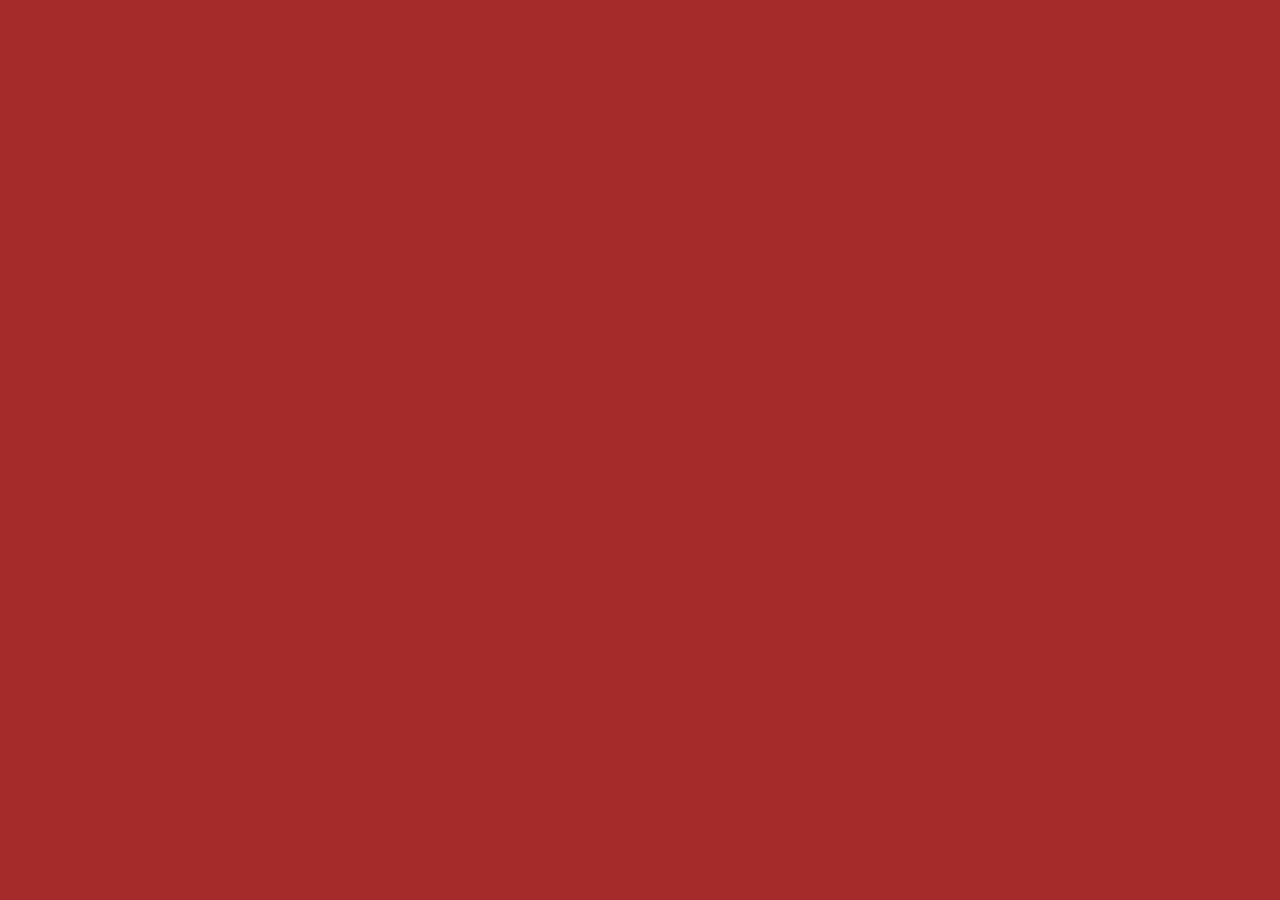
==== index.html @ d59c1c3f "Basic files created" ====
<!DOCTYPE html>
<html lang="en">
<head>
    <meta charset="UTF-8">
    <meta http-equiv="X-UA-Compatible" content="IE=edge">
    <meta name="viewport" content="width=device-width, initial-scale=1.0">

    <!-- Style -->
    <link rel="stylesheet" href="css/style.css">

    <title>Document</title>
</head>
<body>
    

    <script src="js/script.js"></script>
</body>
</html>
---- css/style.css ----
/* RESET */
* {
    margin: 0;
    padding: 0;
    box-sizing: border-box;
}

html {
    font-size: 100%;
    
    background-color: brown;
}

/* COMMON */
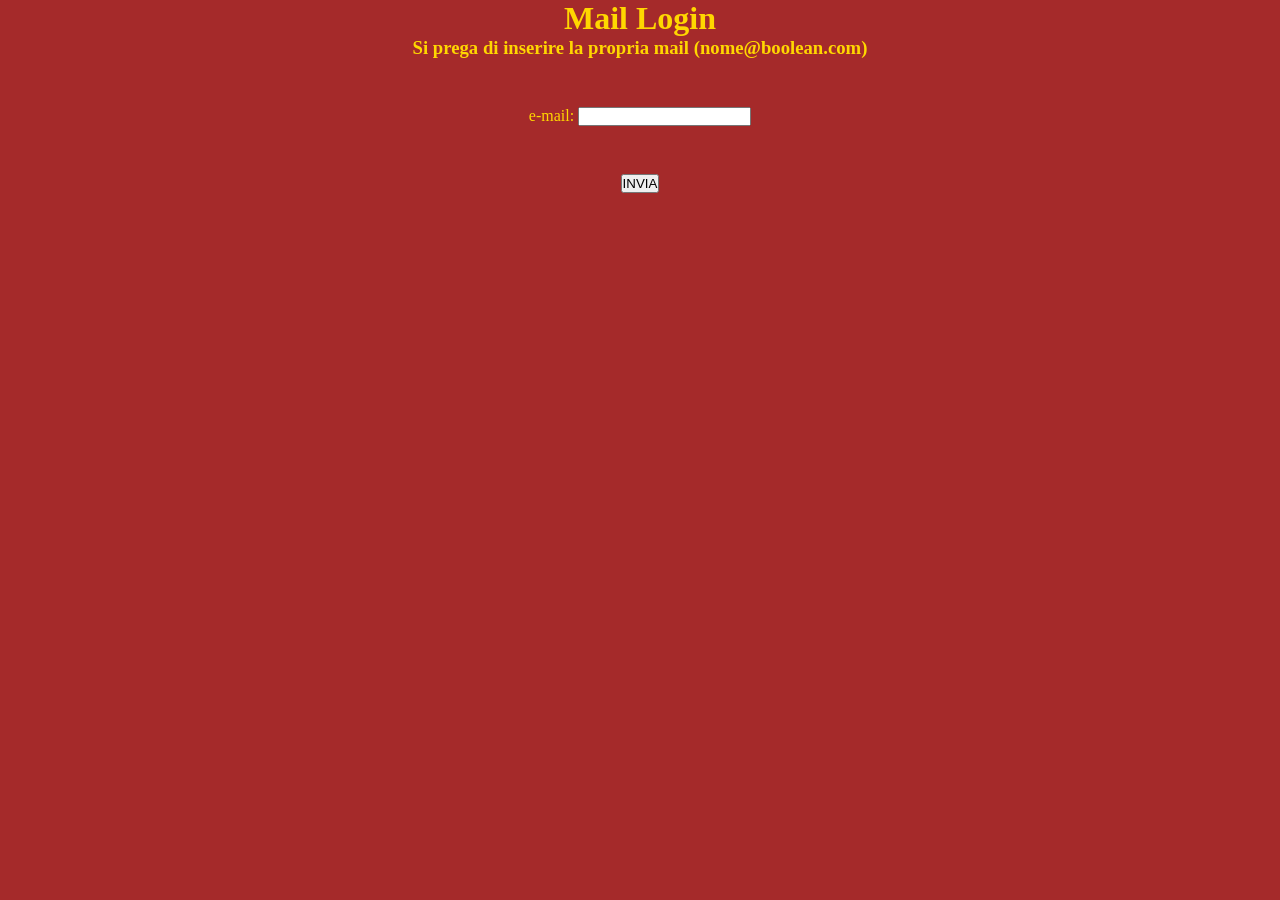
==== commit 935b3eed: "Form created" ====
--- a/index.html
+++ b/index.html
@@ -8,11 +8,21 @@
     <!-- Style -->
     <link rel="stylesheet" href="css/style.css">
 
-    <title>Document</title>
+    <title>Mail login</title>
 </head>
 <body>
-    
+    <main>
+        <h1>Mail Login</h1>
 
+        <h3>Si prega di inserire la propria mail (nome@boolean.com)</h3>
+
+        <div class="mail-container">
+            <label for="user-mail">e-mail:</label>
+            <input type="text" id="user-mail">
+        </div>
+
+        <button id="send-mail">INVIA</button>
+    </main>
     <script src="js/script.js"></script>
 </body>
 </html>
--- a/css/style.css
+++ b/css/style.css
@@ -7,8 +7,19 @@
 
 html {
     font-size: 100%;
-    
+
+}
+
+/* COMMON */
+main {
+    width: 100%;
+    height: 100vh;
+    text-align: center;
+
+    color: gold;
     background-color: brown;
 }
 
-/* COMMON */+.mail-container {
+    padding: 3rem;
+}
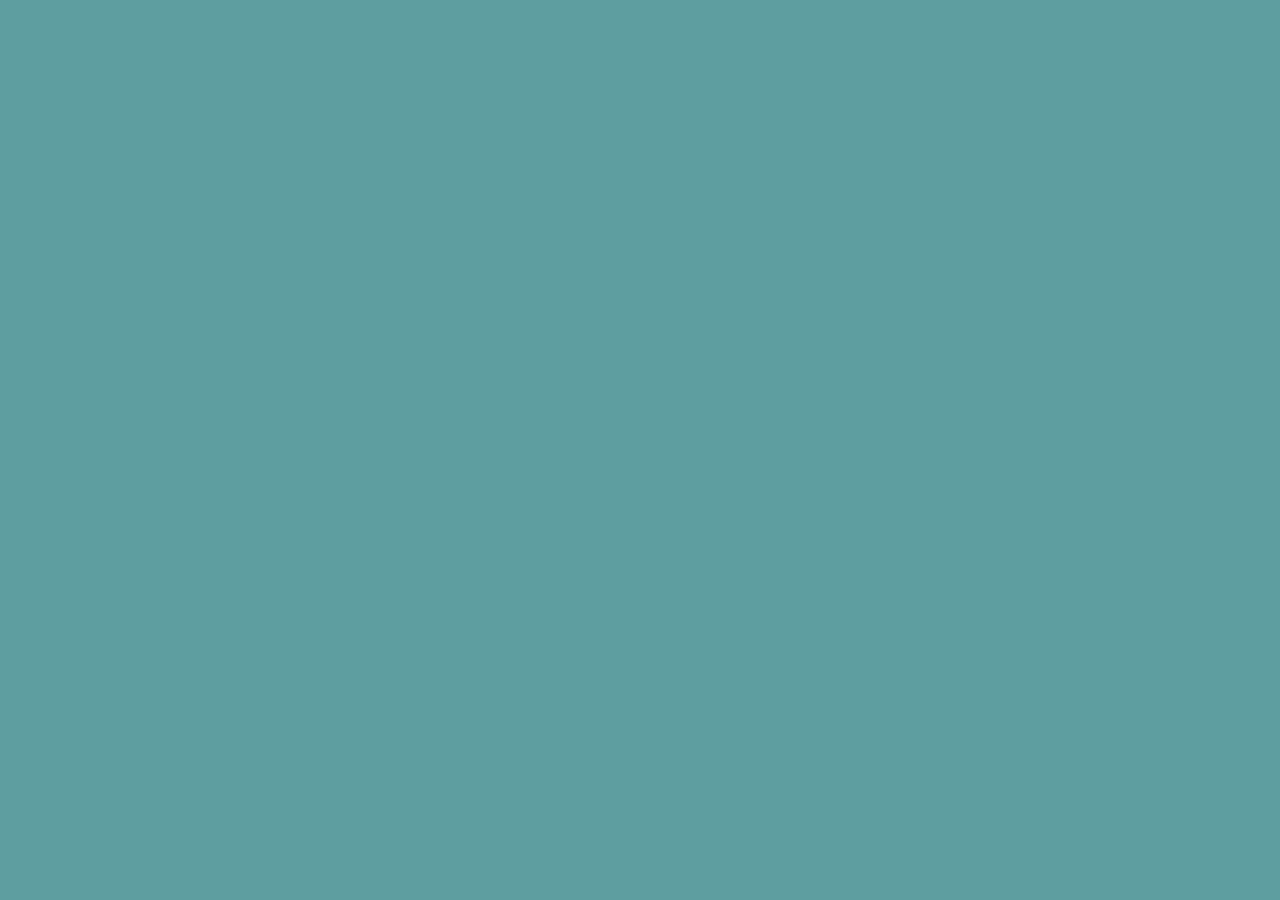
==== commit aee756ca: "Script - pseudo code created and basic files correction" ====
--- a/index.html
+++ b/index.html
@@ -8,21 +8,10 @@
     <!-- Style -->
     <link rel="stylesheet" href="css/style.css">
 
-    <title>Mail login</title>
+    <title>Gioco dei dadi</title>
 </head>
 <body>
-    <main>
-        <h1>Mail Login</h1>
-
-        <h3>Si prega di inserire la propria mail (nome@boolean.com)</h3>
-
-        <div class="mail-container">
-            <label for="user-mail">e-mail:</label>
-            <input type="text" id="user-mail">
-        </div>
-
-        <button id="send-mail">INVIA</button>
-    </main>
+    
     <script src="js/script.js"></script>
 </body>
 </html>
--- a/css/style.css
+++ b/css/style.css
@@ -6,20 +6,9 @@
 }
 
 html {
+    width: 100%;
+    height: 100vh;
     font-size: 100%;
 
-}
-
-/* COMMON */
-main {
-    width: 100%;
-    height: 100vh;
-    text-align: center;
-
-    color: gold;
-    background-color: brown;
-}
-
-.mail-container {
-    padding: 3rem;
+    background-color: cadetblue;
 }
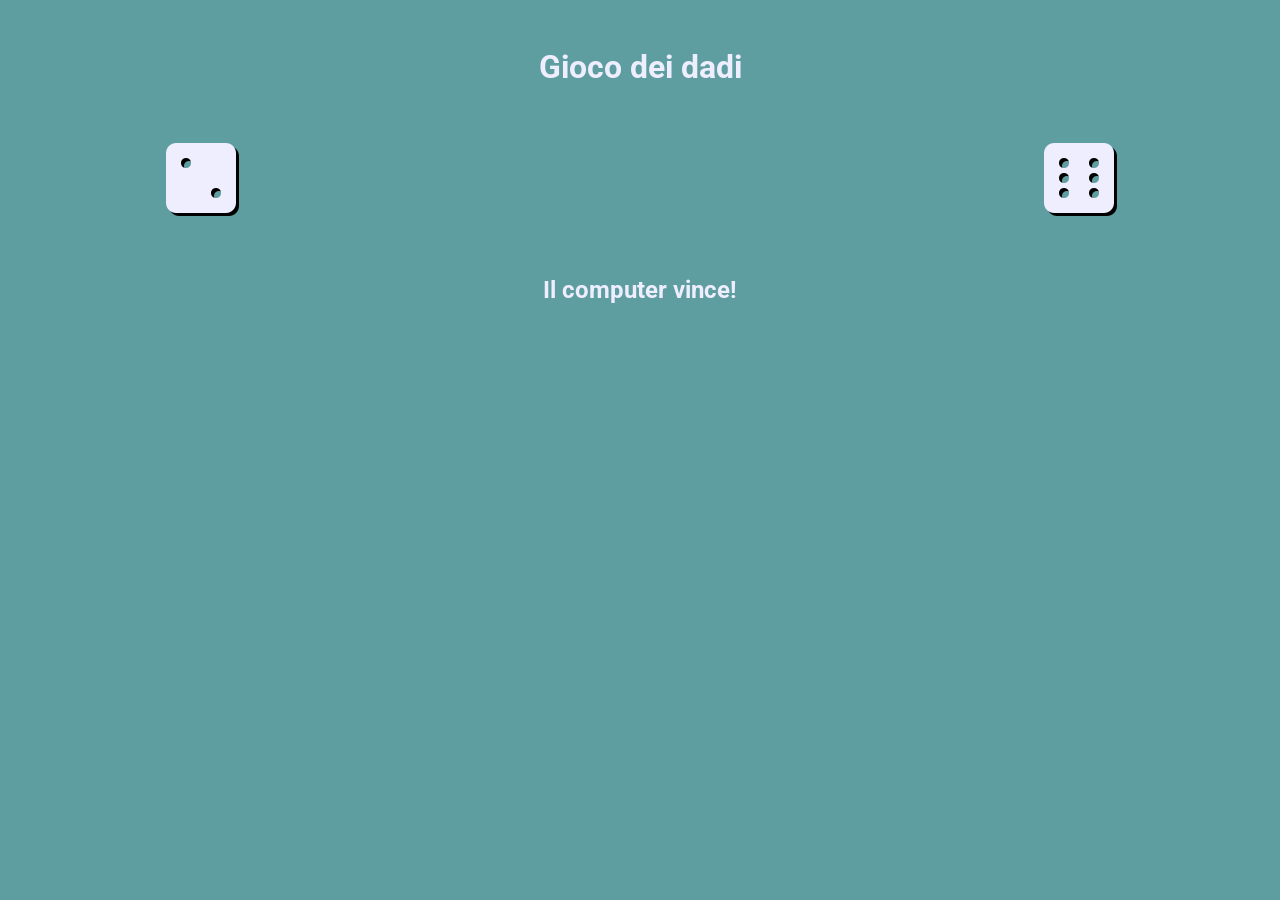
==== commit aeec6b1d: "Script for graphics dice added and refactoring html" ====
--- a/index.html
+++ b/index.html
@@ -5,12 +5,35 @@
     <meta http-equiv="X-UA-Compatible" content="IE=edge">
     <meta name="viewport" content="width=device-width, initial-scale=1.0">
 
+    <!-- Google Fonts -->
+    <link rel="preconnect" href="https://fonts.googleapis.com">
+    <link rel="preconnect" href="https://fonts.gstatic.com" crossorigin>
+    <link href="https://fonts.googleapis.com/css2?family=Roboto:wght@500&display=swap" rel="stylesheet"> 
+
+    <!-- FontAwesome -->
+    <link rel="stylesheet" href="https://cdnjs.cloudflare.com/ajax/libs/font-awesome/6.2.0/css/all.min.css" integrity="sha512-xh6O/CkQoPOWDdYTDqeRdPCVd1SpvCA9XXcUnZS2FmJNp1coAFzvtCN9BmamE+4aHK8yyUHUSCcJHgXloTyT2A==" crossorigin="anonymous" referrerpolicy="no-referrer" />
+
     <!-- Style -->
     <link rel="stylesheet" href="css/style.css">
 
     <title>Gioco dei dadi</title>
 </head>
 <body>
+    <main>
+        <h1>Gioco dei dadi</h1>
+
+        <div class="dice-container">
+            <div class="dice-card">
+                <i id="user-dice" class="fa-solid"></i>
+            </div>
+
+            <div class="dice-card">
+                <i id="computer-dice" class="fa-solid"></i>
+            </div>
+        </div>
+
+        <h2 id="result">RESULT</h2>
+    </main>
     
     <script src="js/script.js"></script>
 </body>
--- a/css/style.css
+++ b/css/style.css
@@ -8,7 +8,37 @@
 html {
     width: 100%;
     height: 100vh;
+
     font-size: 100%;
+    text-align: center;
+    font-family: 'Roboto', sans-serif;
 
+    color: #eeeeff;
     background-color: cadetblue;
-}+}
+
+/* UTILITIES */
+.hidden {
+    display: none;
+}
+
+/* COMMON */
+main {
+    padding: 3rem;
+}
+
+/* MAIN */
+.dice-container {
+    display: flex;
+    justify-content: space-between;
+    width: 80%;
+    margin: 0 auto;
+
+    padding: 3rem 0;
+}
+
+.dice-card {
+    color: #eeeeff;
+    text-shadow: 3px 3px 0 #000000;
+    font-size: 5rem;
+}
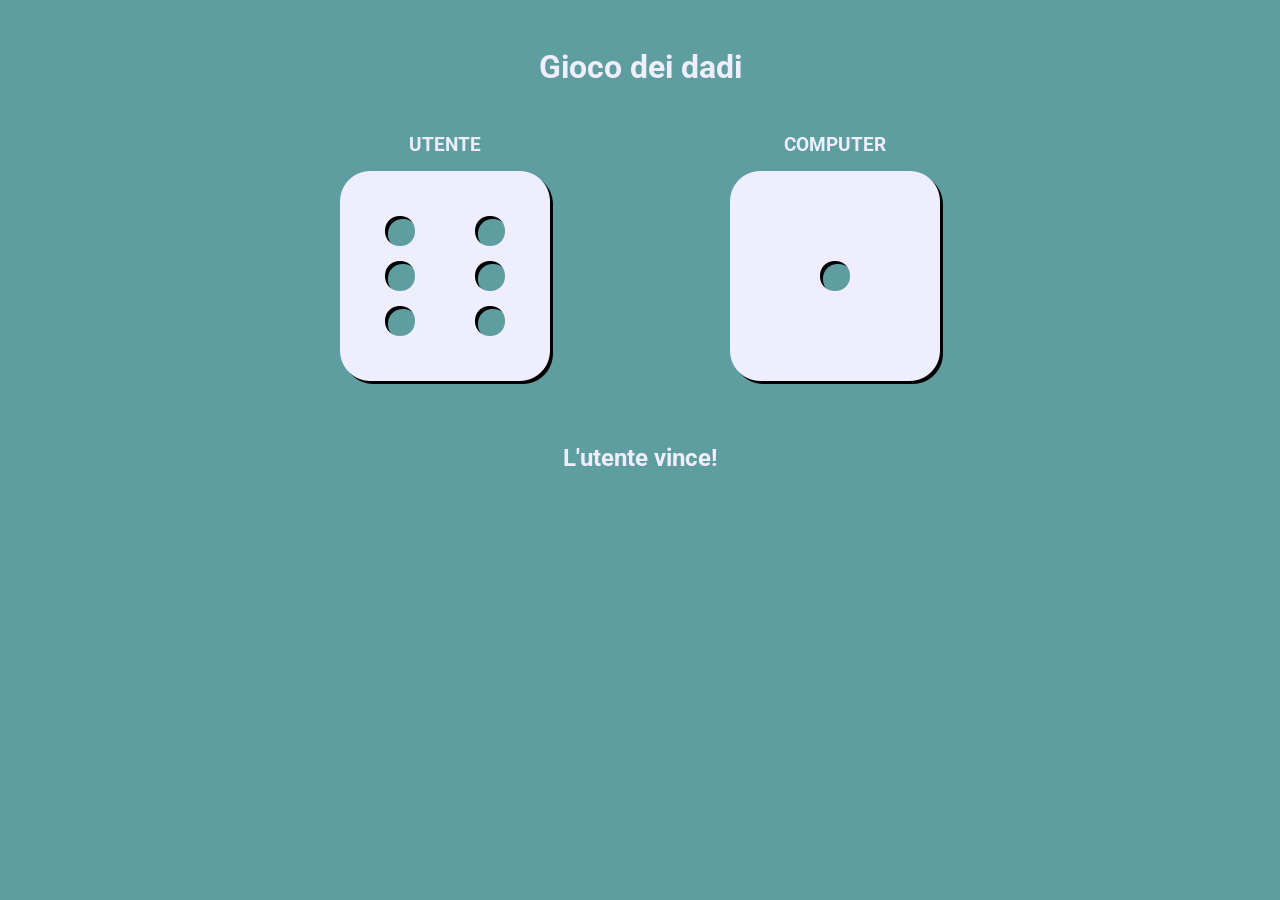
==== commit 08f32654: "Added media query" ====
--- a/index.html
+++ b/index.html
@@ -24,10 +24,12 @@
 
         <div class="dice-container">
             <div class="dice-card">
+                <h3>UTENTE</h3>  
                 <i id="user-dice" class="fa-solid"></i>
             </div>
 
             <div class="dice-card">
+                <h3>COMPUTER</h3>
                 <i id="computer-dice" class="fa-solid"></i>
             </div>
         </div>
--- a/css/style.css
+++ b/css/style.css
@@ -32,13 +32,29 @@
     display: flex;
     justify-content: space-between;
     width: 80%;
+    max-width: 600px;
     margin: 0 auto;
 
     padding: 3rem 0;
 }
 
-.dice-card {
+.dice-card i {
     color: #eeeeff;
     text-shadow: 3px 3px 0 #000000;
-    font-size: 5rem;
+    font-size: 8rem;
 }
+
+@media screen and (min-width: 576px) {
+    
+    .dice-card i {
+        font-size: 10rem;
+    }
+}
+
+
+@media screen and (min-width: 768px) {
+
+    .dice-card i {
+        font-size: 15rem;
+    }
+}
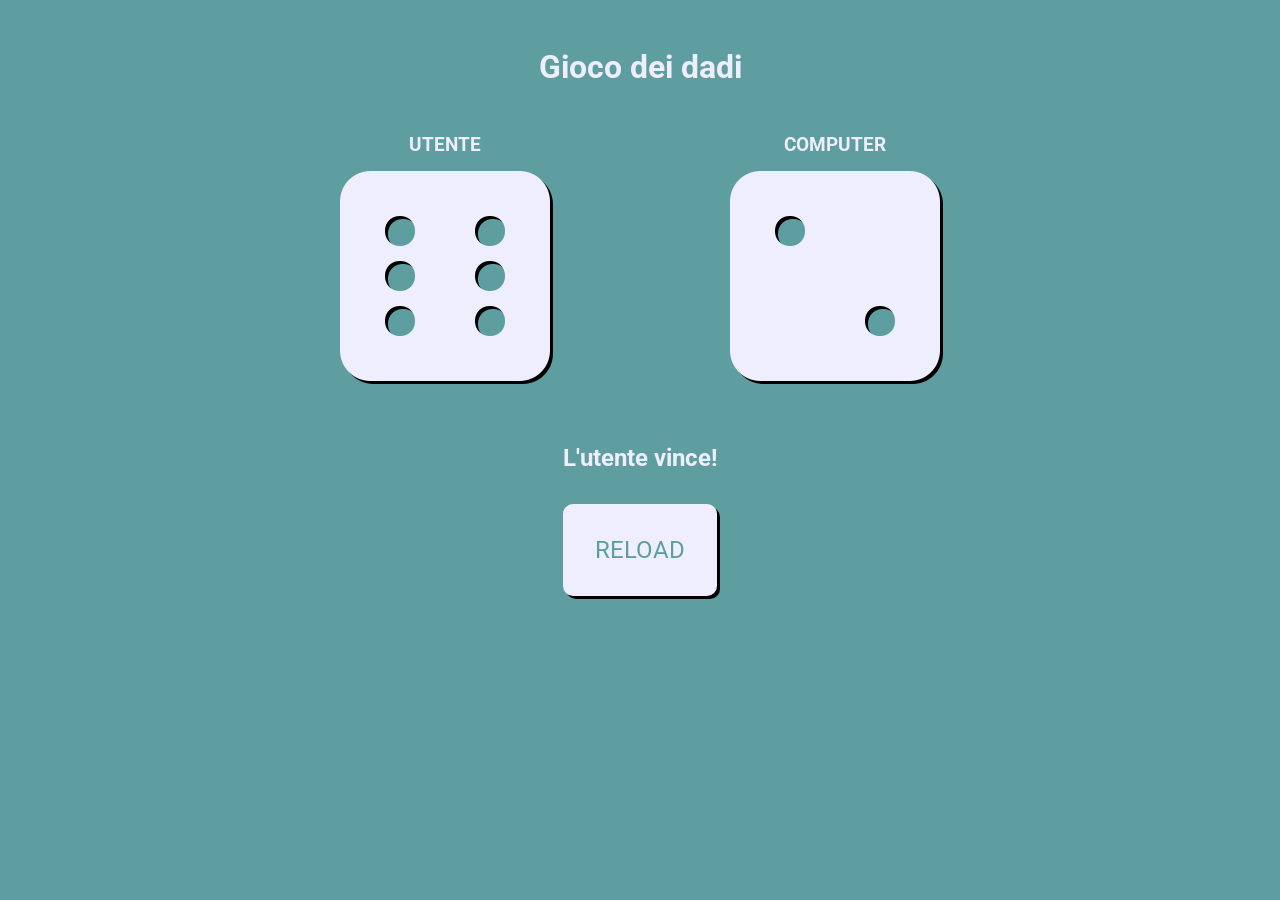
==== commit 6358c8c5: "Added 'reload' button" ====
--- a/index.html
+++ b/index.html
@@ -35,6 +35,8 @@
         </div>
 
         <h2 id="result">RESULT</h2>
+
+        <a href="index.html">RELOAD</a>
     </main>
     
     <script src="js/script.js"></script>
--- a/css/style.css
+++ b/css/style.css
@@ -15,6 +15,19 @@
 
     color: #eeeeff;
     background-color: cadetblue;
+}
+
+a {
+    display: inline-block;
+    text-decoration: none;
+    font-size: 1.5rem;
+    background-color: #eeeeff;
+    color: cadetblue;
+    margin: 2rem;
+    padding: 2rem;
+
+    border-radius: 10px;
+    box-shadow: 3px 3px 0 #000000;
 }
 
 /* UTILITIES */
@@ -45,7 +58,7 @@
 }
 
 @media screen and (min-width: 576px) {
-    
+
     .dice-card i {
         font-size: 10rem;
     }
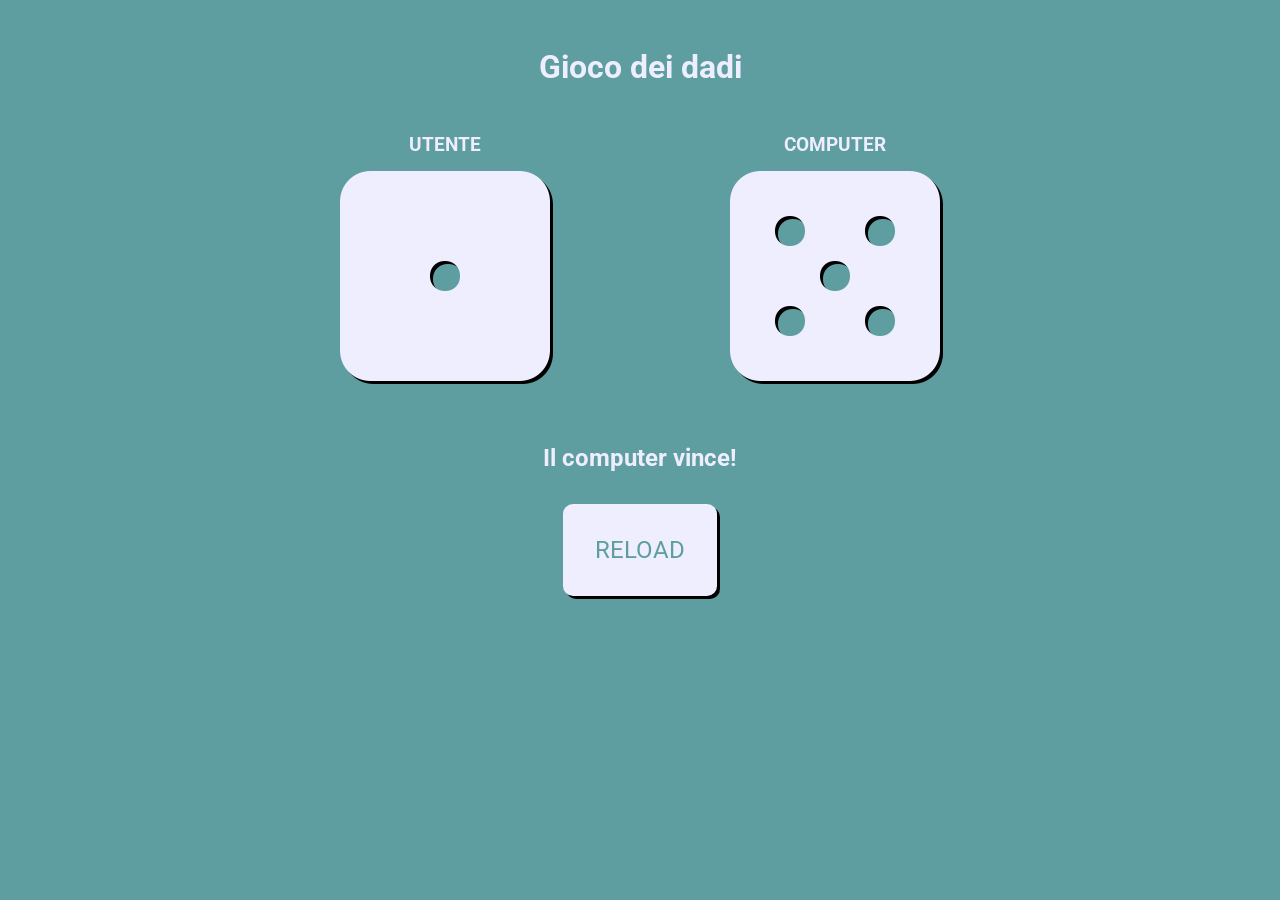
==== commit 70162cd4: "Some comments added and css unnecessary rules removed" ====
--- a/index.html
+++ b/index.html
@@ -20,8 +20,11 @@
 </head>
 <body>
     <main>
+        <!-- Title -->
         <h1>Gioco dei dadi</h1>
+        <!-- /Title -->
 
+        <!-- Dice container -->
         <div class="dice-container">
             <div class="dice-card">
                 <h3>UTENTE</h3>  
@@ -33,12 +36,18 @@
                 <i id="computer-dice" class="fa-solid"></i>
             </div>
         </div>
+        <!-- /Dice container -->
 
+        <!-- Result -->
         <h2 id="result">RESULT</h2>
+        <!-- /Result -->
 
+        <!-- Reload button -->
         <a href="index.html">RELOAD</a>
+        <!-- /Reload button -->
     </main>
     
+    <!-- JS script -->
     <script src="js/script.js"></script>
 </body>
 </html>
--- a/css/style.css
+++ b/css/style.css
@@ -28,11 +28,6 @@
 
     border-radius: 10px;
     box-shadow: 3px 3px 0 #000000;
-}
-
-/* UTILITIES */
-.hidden {
-    display: none;
 }
 
 /* COMMON */
